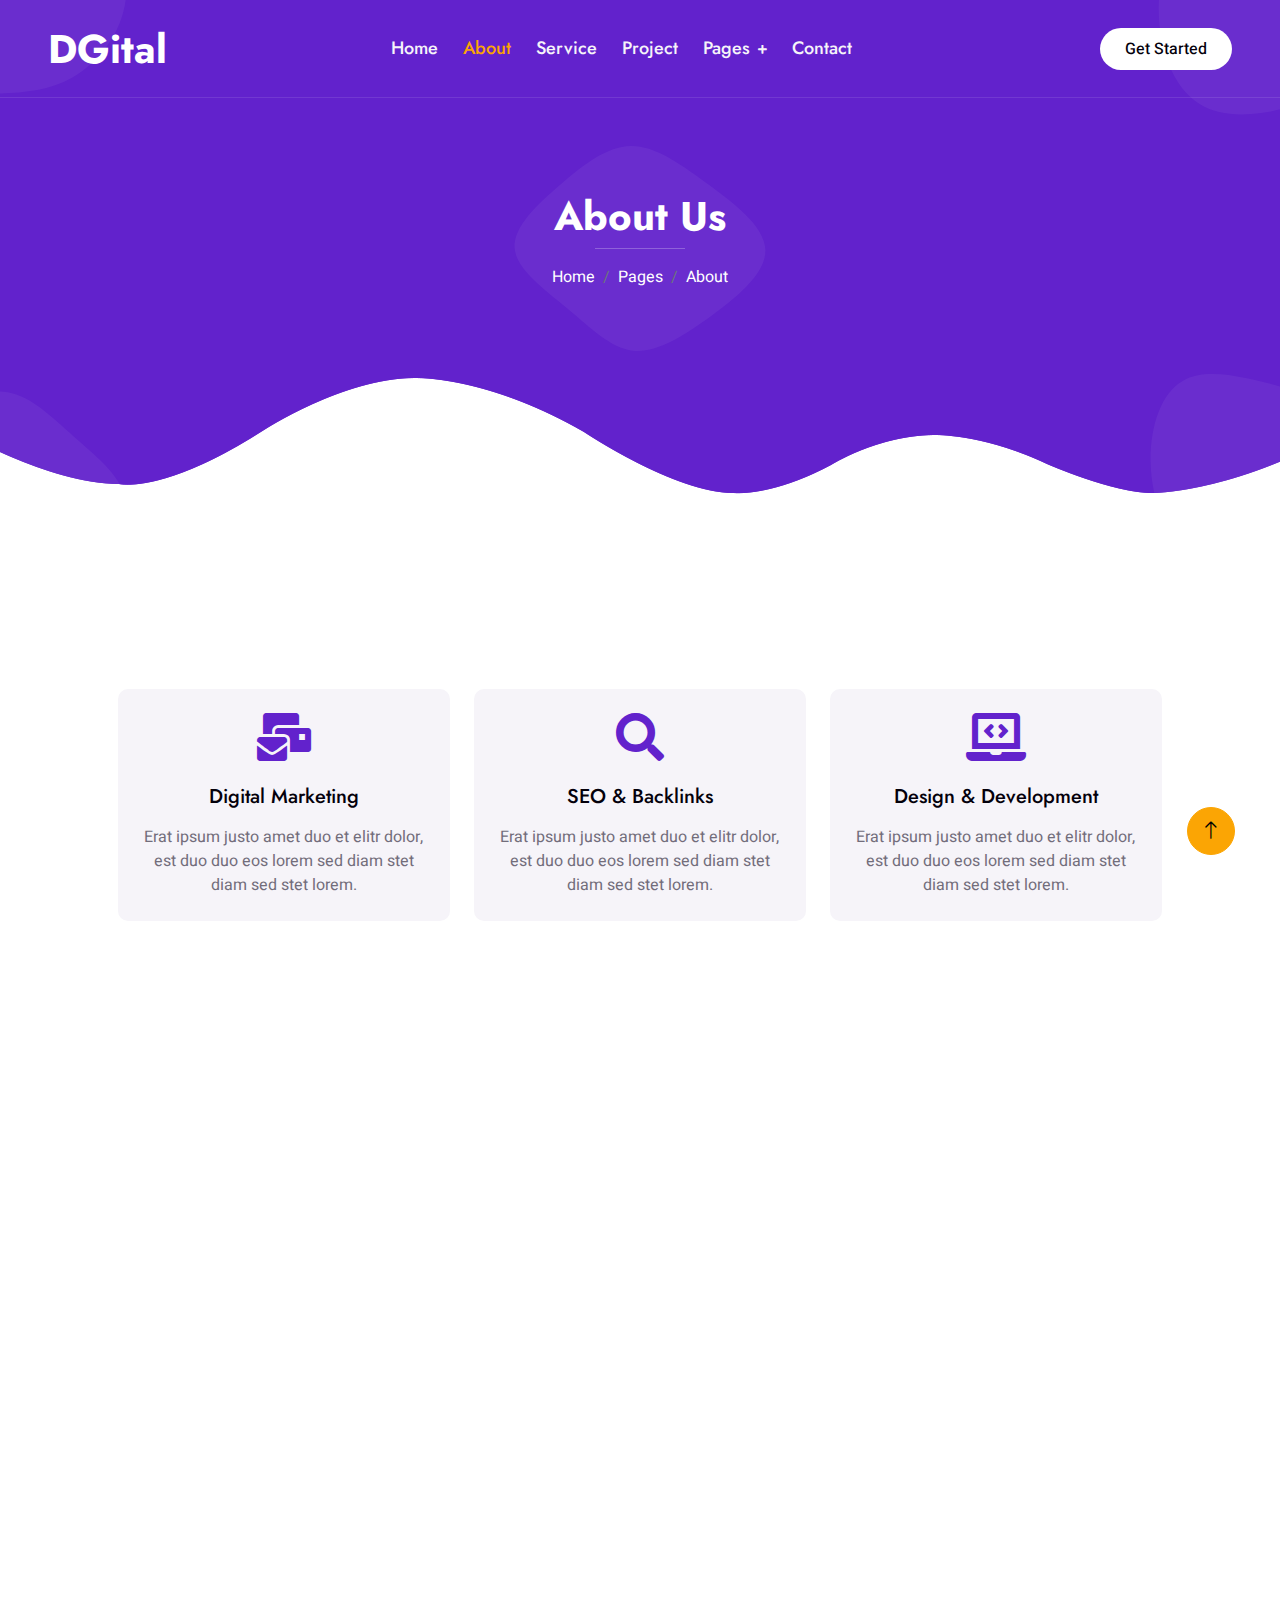
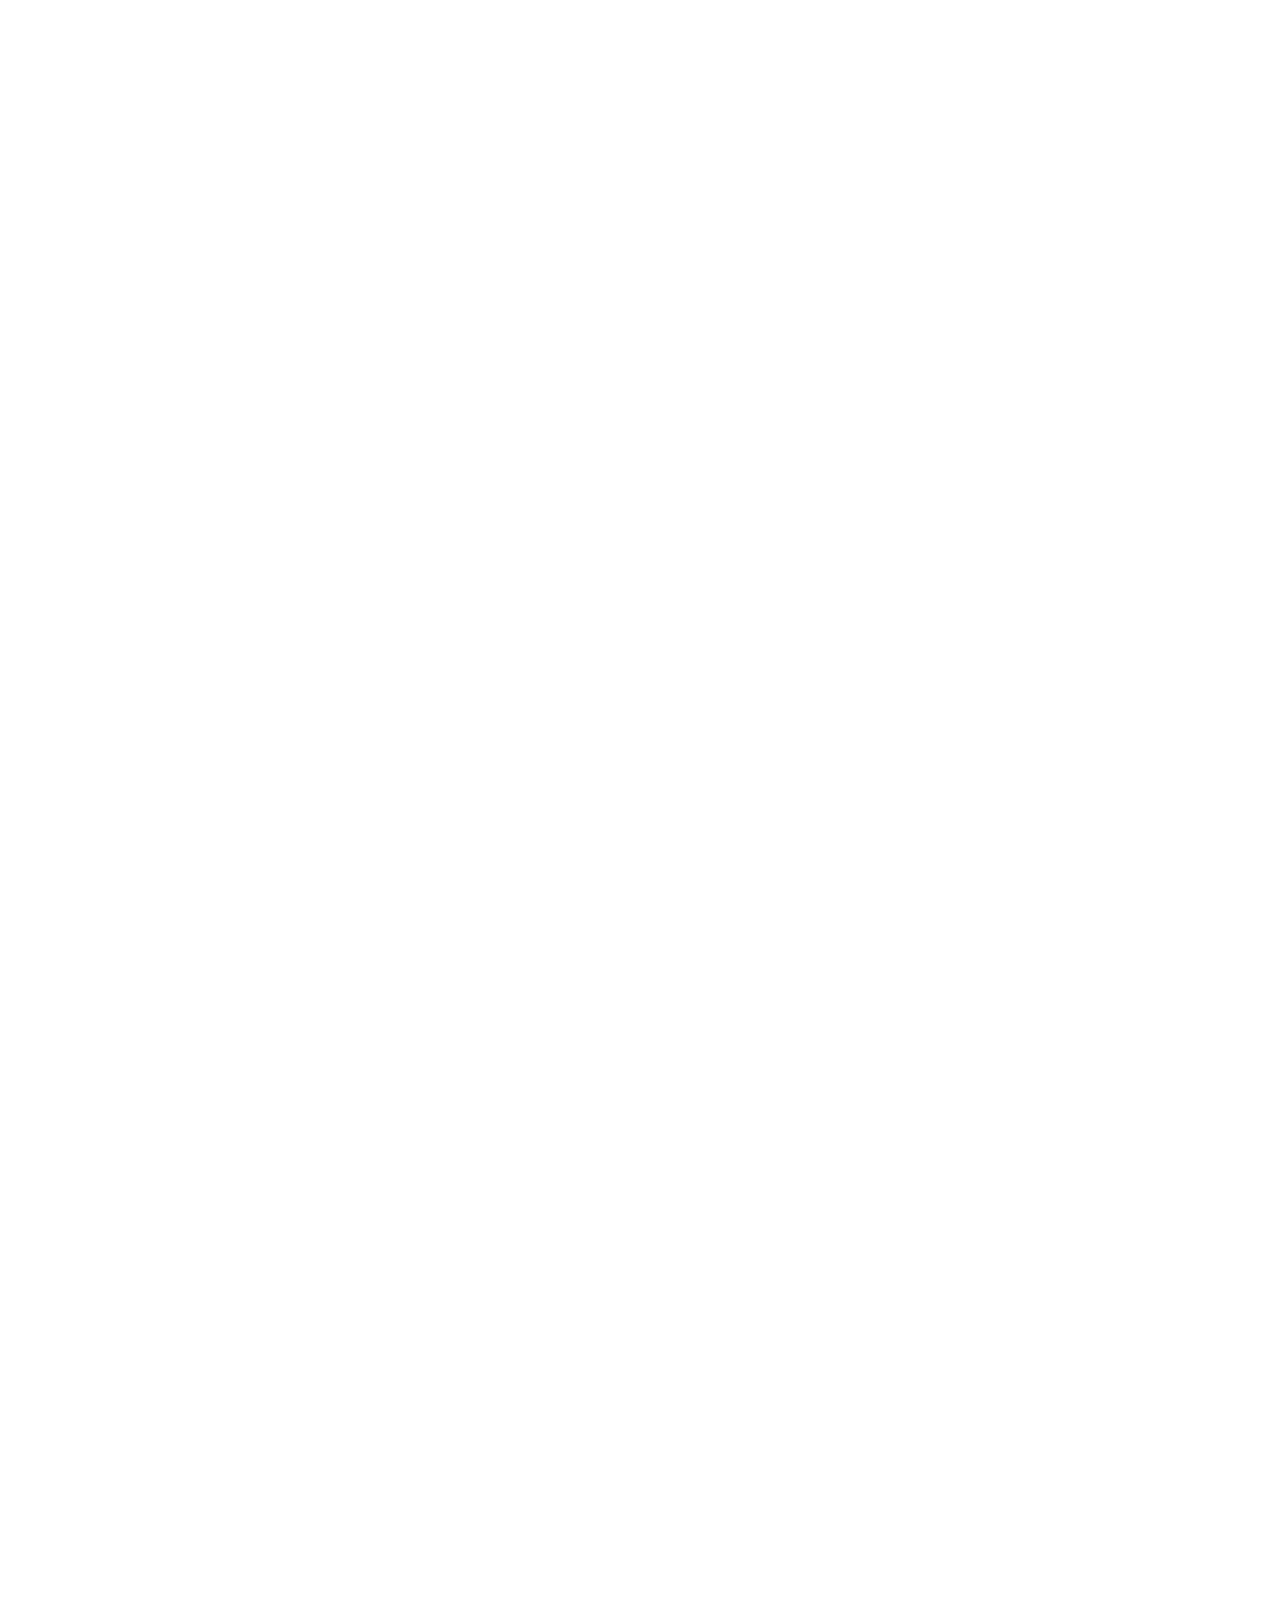
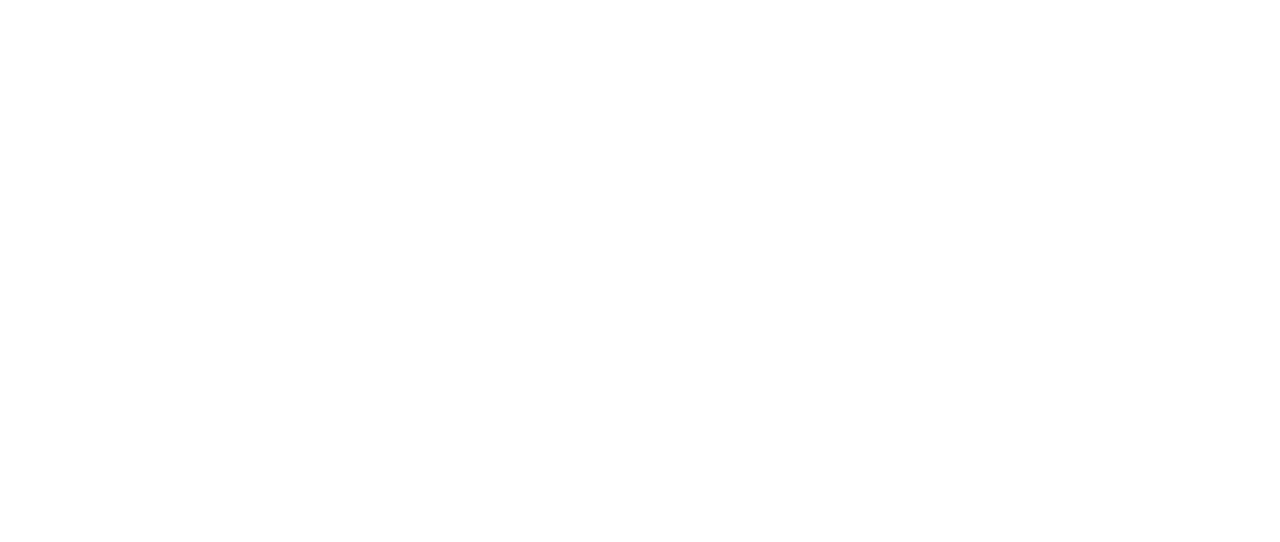
==== about.html @ a2b87ebb "first commit" ====
<!DOCTYPE html>
<html lang="en">

<head>
    <meta charset="utf-8">
    <title>DGital - Digital Agency HTML Template</title>
    <meta content="width=device-width, initial-scale=1.0" name="viewport">
    <meta content="" name="keywords">
    <meta content="" name="description">

    <!-- Favicon -->
    <link href="img/favicon.ico" rel="icon">

    <!-- Google Web Fonts -->
    <link rel="preconnect" href="https://fonts.googleapis.com">
    <link rel="preconnect" href="https://fonts.gstatic.com" crossorigin>
    <link href="https://fonts.googleapis.com/css2?family=Heebo:wght@400;500&family=Jost:wght@500;600;700&display=swap" rel="stylesheet"> 

    <!-- Icon Font Stylesheet -->
    <link href="https://cdnjs.cloudflare.com/ajax/libs/font-awesome/5.10.0/css/all.min.css" rel="stylesheet">
    <link href="https://cdn.jsdelivr.net/npm/bootstrap-icons@1.4.1/font/bootstrap-icons.css" rel="stylesheet">

    <!-- Libraries Stylesheet -->
    <link href="lib/animate/animate.min.css" rel="stylesheet">
    <link href="lib/owlcarousel/assets/owl.carousel.min.css" rel="stylesheet">
    <link href="lib/lightbox/css/lightbox.min.css" rel="stylesheet">

    <!-- Customized Bootstrap Stylesheet -->
    <link href="css/bootstrap.min.css" rel="stylesheet">

    <!-- Template Stylesheet -->
    <link href="css/style.css" rel="stylesheet">
</head>

<body>
    <div class="container-xxl bg-white p-0">
        <!-- Spinner Start -->
        <div id="spinner" class="show bg-white position-fixed translate-middle w-100 vh-100 top-50 start-50 d-flex align-items-center justify-content-center">
            <div class="spinner-grow text-primary" style="width: 3rem; height: 3rem;" role="status">
                <span class="sr-only">Loading...</span>
            </div>
        </div>
        <!-- Spinner End -->


        <!-- Navbar & Hero Start -->
        <div class="container-xxl position-relative p-0">
            <nav class="navbar navbar-expand-lg navbar-light px-4 px-lg-5 py-3 py-lg-0">
                <a href="" class="navbar-brand p-0">
                    <h1 class="m-0">DGital</h1>
                    <!-- <img src="img/logo.png" alt="Logo"> -->
                </a>
                <button class="navbar-toggler" type="button" data-bs-toggle="collapse" data-bs-target="#navbarCollapse">
                    <span class="fa fa-bars"></span>
                </button>
                <div class="collapse navbar-collapse" id="navbarCollapse">
                    <div class="navbar-nav mx-auto py-0">
                        <a href="index.html" class="nav-item nav-link">Home</a>
                        <a href="about.html" class="nav-item nav-link active">About</a>
                        <a href="service.html" class="nav-item nav-link">Service</a>
                        <a href="project.html" class="nav-item nav-link">Project</a>
                        <div class="nav-item dropdown">
                            <a href="#" class="nav-link dropdown-toggle" data-bs-toggle="dropdown">Pages</a>
                            <div class="dropdown-menu m-0">
                                <a href="team.html" class="dropdown-item">Our Team</a>
                                <a href="testimonial.html" class="dropdown-item">Testimonial</a>
                                <a href="404.html" class="dropdown-item">404 Page</a>
                            </div>
                        </div>
                        <a href="contact.html" class="nav-item nav-link">Contact</a>
                    </div>
                    <a href="" class="btn rounded-pill py-2 px-4 ms-3 d-none d-lg-block">Get Started</a>
                </div>
            </nav>

            <div class="container-xxl py-5 bg-primary hero-header">
                <div class="container my-5 py-5 px-lg-5">
                    <div class="row g-5 py-5">
                        <div class="col-12 text-center">
                            <h1 class="text-white animated slideInDown">About Us</h1>
                            <hr class="bg-white mx-auto mt-0" style="width: 90px;">
                            <nav aria-label="breadcrumb">
                                <ol class="breadcrumb justify-content-center">
                                    <li class="breadcrumb-item"><a class="text-white" href="#">Home</a></li>
                                    <li class="breadcrumb-item"><a class="text-white" href="#">Pages</a></li>
                                    <li class="breadcrumb-item text-white active" aria-current="page">About</li>
                                </ol>
                            </nav>
                        </div>
                    </div>
                </div>
            </div>
        </div>
        <!-- Navbar & Hero End -->


        <!-- Feature Start -->
        <div class="container-xxl py-5">
            <div class="container py-5 px-lg-5">
                <div class="row g-4">
                    <div class="col-lg-4 wow fadeInUp" data-wow-delay="0.1s">
                        <div class="feature-item bg-light rounded text-center p-4">
                            <i class="fa fa-3x fa-mail-bulk text-primary mb-4"></i>
                            <h5 class="mb-3">Digital Marketing</h5>
                            <p class="m-0">Erat ipsum justo amet duo et elitr dolor, est duo duo eos lorem sed diam stet diam sed stet lorem.</p>
                        </div>
                    </div>
                    <div class="col-lg-4 wow fadeInUp" data-wow-delay="0.3s">
                        <div class="feature-item bg-light rounded text-center p-4">
                            <i class="fa fa-3x fa-search text-primary mb-4"></i>
                            <h5 class="mb-3">SEO & Backlinks</h5>
                            <p class="m-0">Erat ipsum justo amet duo et elitr dolor, est duo duo eos lorem sed diam stet diam sed stet lorem.</p>
                        </div>
                    </div>
                    <div class="col-lg-4 wow fadeInUp" data-wow-delay="0.5s">
                        <div class="feature-item bg-light rounded text-center p-4">
                            <i class="fa fa-3x fa-laptop-code text-primary mb-4"></i>
                            <h5 class="mb-3">Design & Development</h5>
                            <p class="m-0">Erat ipsum justo amet duo et elitr dolor, est duo duo eos lorem sed diam stet diam sed stet lorem.</p>
                        </div>
                    </div>
                </div>
            </div>
        </div>
        <!-- Feature End -->


        <!-- About Start -->
        <div class="container-xxl py-5">
            <div class="container py-5 px-lg-5">
                <div class="row g-5 align-items-center">
                    <div class="col-lg-6 wow fadeInUp" data-wow-delay="0.1s">
                        <p class="section-title text-secondary">About Us<span></span></p>
                        <h1 class="mb-5">#1 Digital solution with 10 years of experience</h1>
                        <p class="mb-4">Diam dolor diam ipsum et tempor sit. Aliqu diam amet diam et eos labore. Clita erat ipsum et lorem et sit, sed stet no labore lorem sit clita duo justo eirmod magna dolore erat amet</p>
                        <div class="skill mb-4">
                            <div class="d-flex justify-content-between">
                                <p class="mb-2">Digital Marketing</p>
                                <p class="mb-2">85%</p>
                            </div>
                            <div class="progress">
                                <div class="progress-bar bg-primary" role="progressbar" aria-valuenow="85" aria-valuemin="0" aria-valuemax="100"></div>
                            </div>
                        </div>
                        <div class="skill mb-4">
                            <div class="d-flex justify-content-between">
                                <p class="mb-2">SEO & Backlinks</p>
                                <p class="mb-2">90%</p>
                            </div>
                            <div class="progress">
                                <div class="progress-bar bg-secondary" role="progressbar" aria-valuenow="90" aria-valuemin="0" aria-valuemax="100"></div>
                            </div>
                        </div>
                        <div class="skill mb-4">
                            <div class="d-flex justify-content-between">
                                <p class="mb-2">Design & Development</p>
                                <p class="mb-2">95%</p>
                            </div>
                            <div class="progress">
                                <div class="progress-bar bg-dark" role="progressbar" aria-valuenow="95" aria-valuemin="0" aria-valuemax="100"></div>
                            </div>
                        </div>
                        <a href="" class="btn btn-primary py-sm-3 px-sm-5 rounded-pill mt-3">Read More</a>
                    </div>
                    <div class="col-lg-6">
                        <img class="img-fluid wow zoomIn" data-wow-delay="0.5s" src="img/about.png">
                    </div>
                </div>
            </div>
        </div>
        <!-- About End -->


        <!-- Facts Start -->
        <div class="container-xxl bg-primary fact py-5 wow fadeInUp" data-wow-delay="0.1s">
            <div class="container py-5 px-lg-5">
                <div class="row g-4">
                    <div class="col-md-6 col-lg-3 text-center wow fadeIn" data-wow-delay="0.1s">
                        <i class="fa fa-certificate fa-3x text-secondary mb-3"></i>
                        <h1 class="text-white mb-2" data-toggle="counter-up">1234</h1>
                        <p class="text-white mb-0">Years Experience</p>
                    </div>
                    <div class="col-md-6 col-lg-3 text-center wow fadeIn" data-wow-delay="0.3s">
                        <i class="fa fa-users-cog fa-3x text-secondary mb-3"></i>
                        <h1 class="text-white mb-2" data-toggle="counter-up">1234</h1>
                        <p class="text-white mb-0">Team Members</p>
                    </div>
                    <div class="col-md-6 col-lg-3 text-center wow fadeIn" data-wow-delay="0.5s">
                        <i class="fa fa-users fa-3x text-secondary mb-3"></i>
                        <h1 class="text-white mb-2" data-toggle="counter-up">1234</h1>
                        <p class="text-white mb-0">Satisfied Clients</p>
                    </div>
                    <div class="col-md-6 col-lg-3 text-center wow fadeIn" data-wow-delay="0.7s">
                        <i class="fa fa-check fa-3x text-secondary mb-3"></i>
                        <h1 class="text-white mb-2" data-toggle="counter-up">1234</h1>
                        <p class="text-white mb-0">Compleate Projects</p>
                    </div>
                </div>
            </div>
        </div>
        <!-- Facts End -->
        

        <!-- Team Start -->
        <div class="container-xxl py-5">
            <div class="container py-5 px-lg-5">
                <div class="wow fadeInUp" data-wow-delay="0.1s">
                    <p class="section-title text-secondary justify-content-center"><span></span>Our Team<span></span></p>
                    <h1 class="text-center mb-5">Our Team Members</h1>
                </div>
                <div class="row g-4">
                    <div class="col-lg-4 col-md-6 wow fadeInUp" data-wow-delay="0.1s">
                        <div class="team-item bg-light rounded">
                            <div class="text-center border-bottom p-4">
                                <img class="img-fluid rounded-circle mb-4" src="img/team-1.jpg" alt="">
                                <h5>John Doe</h5>
                                <span>CEO & Founder</span>
                            </div>
                            <div class="d-flex justify-content-center p-4">
                                <a class="btn btn-square mx-1" href=""><i class="fab fa-facebook-f"></i></a>
                                <a class="btn btn-square mx-1" href=""><i class="fab fa-twitter"></i></a>
                                <a class="btn btn-square mx-1" href=""><i class="fab fa-instagram"></i></a>
                                <a class="btn btn-square mx-1" href=""><i class="fab fa-linkedin-in"></i></a>
                            </div>
                        </div>
                    </div>
                    <div class="col-lg-4 col-md-6 wow fadeInUp" data-wow-delay="0.3s">
                        <div class="team-item bg-light rounded">
                            <div class="text-center border-bottom p-4">
                                <img class="img-fluid rounded-circle mb-4" src="img/team-2.jpg" alt="">
                                <h5>Jessica Brown</h5>
                                <span>Web Designer</span>
                            </div>
                            <div class="d-flex justify-content-center p-4">
                                <a class="btn btn-square mx-1" href=""><i class="fab fa-facebook-f"></i></a>
                                <a class="btn btn-square mx-1" href=""><i class="fab fa-twitter"></i></a>
                                <a class="btn btn-square mx-1" href=""><i class="fab fa-instagram"></i></a>
                                <a class="btn btn-square mx-1" href=""><i class="fab fa-linkedin-in"></i></a>
                            </div>
                        </div>
                    </div>
                    <div class="col-lg-4 col-md-6 wow fadeInUp" data-wow-delay="0.5s">
                        <div class="team-item bg-light rounded">
                            <div class="text-center border-bottom p-4">
                                <img class="img-fluid rounded-circle mb-4" src="img/team-3.jpg" alt="">
                                <h5>Tony Johnson</h5>
                                <span>SEO Expert</span>
                            </div>
                            <div class="d-flex justify-content-center p-4">
                                <a class="btn btn-square mx-1" href=""><i class="fab fa-facebook-f"></i></a>
                                <a class="btn btn-square mx-1" href=""><i class="fab fa-twitter"></i></a>
                                <a class="btn btn-square mx-1" href=""><i class="fab fa-instagram"></i></a>
                                <a class="btn btn-square mx-1" href=""><i class="fab fa-linkedin-in"></i></a>
                            </div>
                        </div>
                    </div>
                </div>
            </div>
        </div>
        <!-- Team End -->
        

        <!-- Footer Start -->
        <div class="container-fluid bg-primary text-light footer wow fadeIn" data-wow-delay="0.1s">
            <div class="container py-5 px-lg-5">
                <div class="row g-5">
                    <div class="col-md-6 col-lg-3">
                        <p class="section-title text-white h5 mb-4">Address<span></span></p>
                        <p><i class="fa fa-map-marker-alt me-3"></i>123 Street, New York, USA</p>
                        <p><i class="fa fa-phone-alt me-3"></i>+012 345 67890</p>
                        <p><i class="fa fa-envelope me-3"></i>info@example.com</p>
                        <div class="d-flex pt-2">
                            <a class="btn btn-outline-light btn-social" href=""><i class="fab fa-twitter"></i></a>
                            <a class="btn btn-outline-light btn-social" href=""><i class="fab fa-facebook-f"></i></a>
                            <a class="btn btn-outline-light btn-social" href=""><i class="fab fa-instagram"></i></a>
                            <a class="btn btn-outline-light btn-social" href=""><i class="fab fa-linkedin-in"></i></a>
                        </div>
                    </div>
                    <div class="col-md-6 col-lg-3">
                        <p class="section-title text-white h5 mb-4">Quick Link<span></span></p>
                        <a class="btn btn-link" href="">About Us</a>
                        <a class="btn btn-link" href="">Contact Us</a>
                        <a class="btn btn-link" href="">Privacy Policy</a>
                        <a class="btn btn-link" href="">Terms & Condition</a>
                        <a class="btn btn-link" href="">Career</a>
                    </div>
                    <div class="col-md-6 col-lg-3">
                        <p class="section-title text-white h5 mb-4">Gallery<span></span></p>
                        <div class="row g-2">
                            <div class="col-4">
                                <img class="img-fluid" src="img/portfolio-1.jpg" alt="Image">
                            </div>
                            <div class="col-4">
                                <img class="img-fluid" src="img/portfolio-2.jpg" alt="Image">
                            </div>
                            <div class="col-4">
                                <img class="img-fluid" src="img/portfolio-3.jpg" alt="Image">
                            </div>
                            <div class="col-4">
                                <img class="img-fluid" src="img/portfolio-4.jpg" alt="Image">
                            </div>
                            <div class="col-4">
                                <img class="img-fluid" src="img/portfolio-5.jpg" alt="Image">
                            </div>
                            <div class="col-4">
                                <img class="img-fluid" src="img/portfolio-6.jpg" alt="Image">
                            </div>
                        </div>
                    </div>
                    <div class="col-md-6 col-lg-3">
                        <p class="section-title text-white h5 mb-4">Newsletter<span></span></p>
                        <p>Lorem ipsum dolor sit amet elit. Phasellus nec pretium mi. Curabitur facilisis ornare velit non vulpu</p>
                        <div class="position-relative w-100 mt-3">
                            <input class="form-control border-0 rounded-pill w-100 ps-4 pe-5" type="text" placeholder="Your Email" style="height: 48px;">
                            <button type="button" class="btn shadow-none position-absolute top-0 end-0 mt-1 me-2"><i class="fa fa-paper-plane text-primary fs-4"></i></button>
                        </div>
                    </div>
                </div>
            </div>
            <div class="container px-lg-5">
                <div class="copyright">
                    <div class="row">
                        <div class="col-md-6 text-center text-md-start mb-3 mb-md-0">
                            &copy; <a class="border-bottom" href="#">Your Site Name</a>, All Right Reserved. 
							
							<!--/*** This template is free as long as you keep the footer author’s credit link/attribution link/backlink. If you'd like to use the template without the footer author’s credit link/attribution link/backlink, you can purchase the Credit Removal License from "https://htmlcodex.com/credit-removal". Thank you for your support. ***/-->
							Designed By <a class="border-bottom" href="https://htmlcodex.com">HTML Codex</a>
                        </div>
                        <div class="col-md-6 text-center text-md-end">
                            <div class="footer-menu">
                                <a href="">Home</a>
                                <a href="">Cookies</a>
                                <a href="">Help</a>
                                <a href="">FQAs</a>
                            </div>
                        </div>
                    </div>
                </div>
            </div>
        </div>
        <!-- Footer End -->


        <!-- Back to Top -->
        <a href="#" class="btn btn-lg btn-secondary btn-lg-square back-to-top"><i class="bi bi-arrow-up"></i></a>
    </div>

    <!-- JavaScript Libraries -->
    <script src="https://code.jquery.com/jquery-3.4.1.min.js"></script>
    <script src="https://cdn.jsdelivr.net/npm/bootstrap@5.0.0/dist/js/bootstrap.bundle.min.js"></script>
    <script src="lib/wow/wow.min.js"></script>
    <script src="lib/easing/easing.min.js"></script>
    <script src="lib/waypoints/waypoints.min.js"></script>
    <script src="lib/counterup/counterup.min.js"></script>
    <script src="lib/owlcarousel/owl.carousel.min.js"></script>
    <script src="lib/isotope/isotope.pkgd.min.js"></script>
    <script src="lib/lightbox/js/lightbox.min.js"></script>

    <!-- Template Javascript -->
    <script src="js/main.js"></script>
</body>

</html>
---- css/style.css ----
/********** Template CSS **********/
:root {
    --primary: #6222CC;
    --secondary: #FBA504;
    --light: #F6F4F9;
    --dark: #04000B;
}


/*** Spinner ***/
#spinner {
    opacity: 0;
    visibility: hidden;
    transition: opacity .5s ease-out, visibility 0s linear .5s;
    z-index: 99999;
}

#spinner.show {
    transition: opacity .5s ease-out, visibility 0s linear 0s;
    visibility: visible;
    opacity: 1;
}

.back-to-top {
    position: fixed;
    display: none;
    right: 45px;
    bottom: 45px;
    z-index: 99;
}


/*** Heading ***/
h1,
h2,
.fw-bold {
    font-weight: 700 !important;
}

h3,
h4,
.fw-semi-bold {
    font-weight: 600 !important;
}

h5,
h6,
.fw-medium {
    font-weight: 500 !important;
}


/*** Button ***/
.btn {
    font-weight: 500;
    transition: .5s;
}

.btn:hover {
    box-shadow: 0 0 10px rgba(0, 0, 0, .5);
}

.btn-square {
    width: 38px;
    height: 38px;
}

.btn-sm-square {
    width: 32px;
    height: 32px;
}

.btn-lg-square {
    width: 48px;
    height: 48px;
}

.btn-square,
.btn-sm-square,
.btn-lg-square {
    padding: 0;
    display: flex;
    align-items: center;
    justify-content: center;
    font-weight: normal;
    border-radius: 50px;
}


/*** Navbar ***/
.navbar .dropdown-toggle::after {
    border: none;
    content: "\f067";
    font-family: "Font Awesome 5 Free";
    font-size: 10px;
    font-weight: bold;
    vertical-align: middle;
    margin-left: 8px;
}

.navbar-light .navbar-nav .nav-link {
    position: relative;
    margin-right: 25px;
    padding: 35px 0;
    font-family: 'Jost', sans-serif;
    font-size: 18px;
    font-weight: 500;
    color: var(--light) !important;
    outline: none;
    transition: .5s;
}

.sticky-top.navbar-light .navbar-nav .nav-link {
    padding: 20px 0;
    color: var(--dark) !important;
}

.navbar-light .navbar-nav .nav-link:hover,
.navbar-light .navbar-nav .nav-link.active {
    color: var(--secondary) !important;
}

.navbar-light .navbar-brand h1 {
    color: #FFFFFF;
}

.navbar-light .navbar-brand img {
    max-height: 60px;
    transition: .5s;
}

.sticky-top.navbar-light .navbar-brand img {
    max-height: 45px;
}

@media (max-width: 991.98px) {
    .sticky-top.navbar-light {
        position: relative;
        background: #FFFFFF;
    }

    .navbar-light .navbar-collapse {
        margin-top: 15px;
        border-top: 1px solid #DDDDDD;
    }

    .navbar-light .navbar-nav .nav-link,
    .sticky-top.navbar-light .navbar-nav .nav-link {
        padding: 10px 0;
        margin-left: 0;
        color: var(--dark) !important;
    }

    .navbar-light .navbar-brand h1 {
        color: var(--primary);
    }

    .navbar-light .navbar-brand img {
        max-height: 45px;
    }
}

@media (min-width: 992px) {
    .navbar-light {
        position: absolute;
        width: 100%;
        top: 0;
        left: 0;
        border-bottom: 1px solid rgba(256, 256, 256, .1);
        z-index: 999;
    }
    
    .sticky-top.navbar-light {
        position: fixed;
        background: #FFFFFF;
    }

    .sticky-top.navbar-light .navbar-brand h1 {
        color: var(--primary);
    }

    .navbar-light .navbar-nav .nav-item .dropdown-menu {
        display: block;
        border: none;
        margin-top: 0;
        top: 150%;
        opacity: 0;
        visibility: hidden;
        transition: .5s;
    }

    .navbar-light .navbar-nav .nav-item:hover .dropdown-menu {
        top: 100%;
        visibility: visible;
        transition: .5s;
        opacity: 1;
    }

    .navbar-light .btn {
        color: var(--dark);
        background: #FFFFFF;
    }

    .sticky-top.navbar-light .btn {
        color: var(--dark);
        background: var(--secondary);
    }
}


/*** Hero Header ***/
.hero-header {
    margin-bottom: 6rem;
    padding: 18rem 0;
    background:
        url(../img/blob-top-left.png),
        url(../img/blob-top-right.png),
        url(../img/blob-bottom-left.png),
        url(../img/blob-bottom-right.png),
        url(../img/blob-center.png),
        url(../img/bg-bottom.png);
    background-position:
        left 0px top 0px,
        right 0px top 0px,
        left 0px bottom 0px,
        right 0px bottom 0px,
        center center,
        center bottom;
    background-repeat: no-repeat;
}

@media (max-width: 991.98px) {
    .hero-header {
        padding: 6rem 0 9rem 0;
    }
}


/*** Section Title ***/
.section-title {
    position: relative;
    display: flex;
    align-items: center;
    font-weight: 500;
    text-transform: uppercase;
}

.section-title span:first-child,
.section-title span:last-child {
    position: relative;
    display: inline-block;
    margin-right: 30px;
    width: 30px;
    height: 2px;
}

.section-title span:last-child {
    margin-right: 0;
    margin-left: 30px;
}

.section-title span:first-child::after,
.section-title span:last-child::after {
    position: absolute;
    content: "";
    width: 15px;
    height: 2px;
    top: 0;
    right: -20px;
}

.section-title span:last-child::after {
    right: auto;
    left: -20px;
}

.section-title.text-primary span:first-child,
.section-title.text-primary span:last-child,
.section-title.text-primary span:first-child::after,
.section-title.text-primary span:last-child::after {
    background: var(--primary);
}

.section-title.text-secondary span:first-child,
.section-title.text-secondary span:last-child,
.section-title.text-secondary span:first-child::after,
.section-title.text-secondary span:last-child::after {
    background: var(--secondary);
}

.section-title.text-white span:first-child,
.section-title.text-white span:last-child,
.section-title.text-white span:first-child::after,
.section-title.text-white span:last-child::after {
    background: #FFFFFF;
}


/*** Feature ***/
.feature-item {
    transition: .5s;
}

.feature-item:hover {
    margin-top: -15px;
}


/*** About ***/
.progress {
    height: 5px;
}

.progress .progress-bar {
    width: 0px;
    transition: 3s;
}


/*** Fact ***/
.fact {
    margin: 6rem 0;
    background:
        url(../img/blob-top-left.png),
        url(../img/blob-top-right.png),
        url(../img/blob-bottom-left.png),
        url(../img/blob-bottom-right.png),
        url(../img/blob-center.png);
    background-position:
        left 0px top 0px,
        right 0px top 0px,
        left 0px bottom 0px,
        right 0px bottom 0px,
        center center;
    background-repeat: no-repeat;
}


/*** Service ***/
.service-item {
    position: relative;
    padding: 45px 30px;
    background: var(--light);
    overflow: hidden;
    transition: .5s;
}

.service-item:hover {
    margin-top: -15px;
    padding-bottom: 60px;
    background: var(--primary);
}

.service-item .service-icon {
    margin: 0 auto 20px auto;
    width: 100px;
    height: 100px;
    display: flex;
    align-items: center;
    justify-content: center;
    color: var(--light);
    background: url(../img/blob-primary.png) center center no-repeat;
    background-size: contain;
    transition: .5s;
}

.service-item:hover .service-icon {
    color: var(--dark);
    background: url(../img/blob-secondary.png) center center no-repeat;
    background-size: contain;
}

.service-item h5,
.service-item p {
    transition: .5s;
}

.service-item:hover h5,
.service-item:hover p {
    color: #FFFFFF;
}

.service-item a.btn {
    position: absolute;
    bottom: -40px;
    left: 50%;
    transform: translateX(-50%);
    color: var(--primary);
    background: #FFFFFF;
    border-radius: 40px 40px 0 0;
    transition: .5s;
    z-index: 1;
}

.service-item a.btn:hover {
    color: var(--dark);
    background: var(--secondary);
}

.service-item:hover a.btn {
    bottom: 0;
}


/*** Project Portfolio ***/
#portfolio-flters li {
    display: inline-block;
    font-weight: 500;
    color: var(--dark);
    cursor: pointer;
    transition: .5s;
    border-bottom: 2px solid transparent;
}

#portfolio-flters li:hover,
#portfolio-flters li.active {
    color: var(--primary);
    border-color: var(--primary);
}

.portfolio-item img {
    transition: .5s;
}

.portfolio-item:hover img {
    transform: scale(1.1);
}

.portfolio-item .portfolio-overlay {
    position: absolute;
    display: flex;
    align-items: center;
    justify-content: center;
    width: 100%;
    height: 100%;
    top: 0;
    left: 0;
    background: rgba(98, 34, 204, .9);
    transition: .5s;
    opacity: 0;
}

.portfolio-item:hover .portfolio-overlay {
    opacity: 1;
}


/*** Newsletter ***/
.newsletter {
    margin: 6rem 0;
    background:
        url(../img/blob-top-left.png),
        url(../img/blob-top-right.png),
        url(../img/blob-bottom-left.png),
        url(../img/blob-bottom-right.png),
        url(../img/blob-center.png);
    background-position:
        left 0px top 0px,
        right 0px top 0px,
        left 0px bottom 0px,
        right 0px bottom 0px,
        center center;
    background-repeat: no-repeat;
}


/*** Testimonial ***/
.testimonial-carousel .testimonial-item {
    padding: 0 30px 30px 30px;
}

.testimonial-carousel .owl-nav {
    display: flex;
    justify-content: center;
}

.testimonial-carousel .owl-nav .owl-prev,
.testimonial-carousel .owl-nav .owl-next {
    margin: 0 12px;
    width: 60px;
    height: 60px;
    display: flex;
    align-items: center;
    justify-content: center;
    color: var(--primary);
    background: var(--light);
    border-radius: 60px;
    font-size: 22px;
    transition: .5s;
}

.testimonial-carousel .owl-nav .owl-prev:hover,
.testimonial-carousel .owl-nav .owl-next:hover {
    color: #FFFFFF;
    background: var(--primary);
    box-shadow: 0 0 10px rgba(0, 0, 0, .5);
}


/*** Team ***/
.team-item .btn {
    color: var(--primary);
    background: #FFFFFF;
}

.team-item .btn:hover {
    color: #FFFFFF;
    background: var(--primary);
}


/*** Footer ***/
.footer {
    margin-top: 6rem;
    padding-top: 9rem;
    background:
        url(../img/bg-top.png),
        url(../img/map.png);
    background-position:
        center top,
        center center;
    background-repeat: no-repeat;
}

.footer .btn.btn-social {
    margin-right: 5px;
    width: 40px;
    height: 40px;
    display: flex;
    align-items: center;
    justify-content: center;
    color: var(--light);
    border: 1px solid rgba(256, 256, 256, .1);
    border-radius: 40px;
    transition: .3s;
}

.footer .btn.btn-social:hover {
    color: var(--primary);
}

.footer .btn.btn-link {
    display: block;
    margin-bottom: 10px;
    padding: 0;
    text-align: left;
    color: var(--light);
    font-weight: normal;
    transition: .3s;
}

.footer .btn.btn-link::before {
    position: relative;
    content: "\f105";
    font-family: "Font Awesome 5 Free";
    font-weight: 900;
    margin-right: 10px;
}

.footer .btn.btn-link:hover {
    letter-spacing: 1px;
    box-shadow: none;
    color: var(--secondary);
}

.footer .copyright {
    padding: 25px 0;
    font-size: 14px;
    border-top: 1px solid rgba(256, 256, 256, .1);
}

.footer .copyright a {
    color: var(--light);
}

.footer .footer-menu a {
    margin-right: 15px;
    padding-right: 15px;
    border-right: 1px solid rgba(255, 255, 255, .1);
}

.footer .footer-menu a:last-child {
    margin-right: 0;
    padding-right: 0;
    border-right: none;
}

.footer .copyright a:hover,
.footer .footer-menu a:hover {
    color: var(--secondary);
}
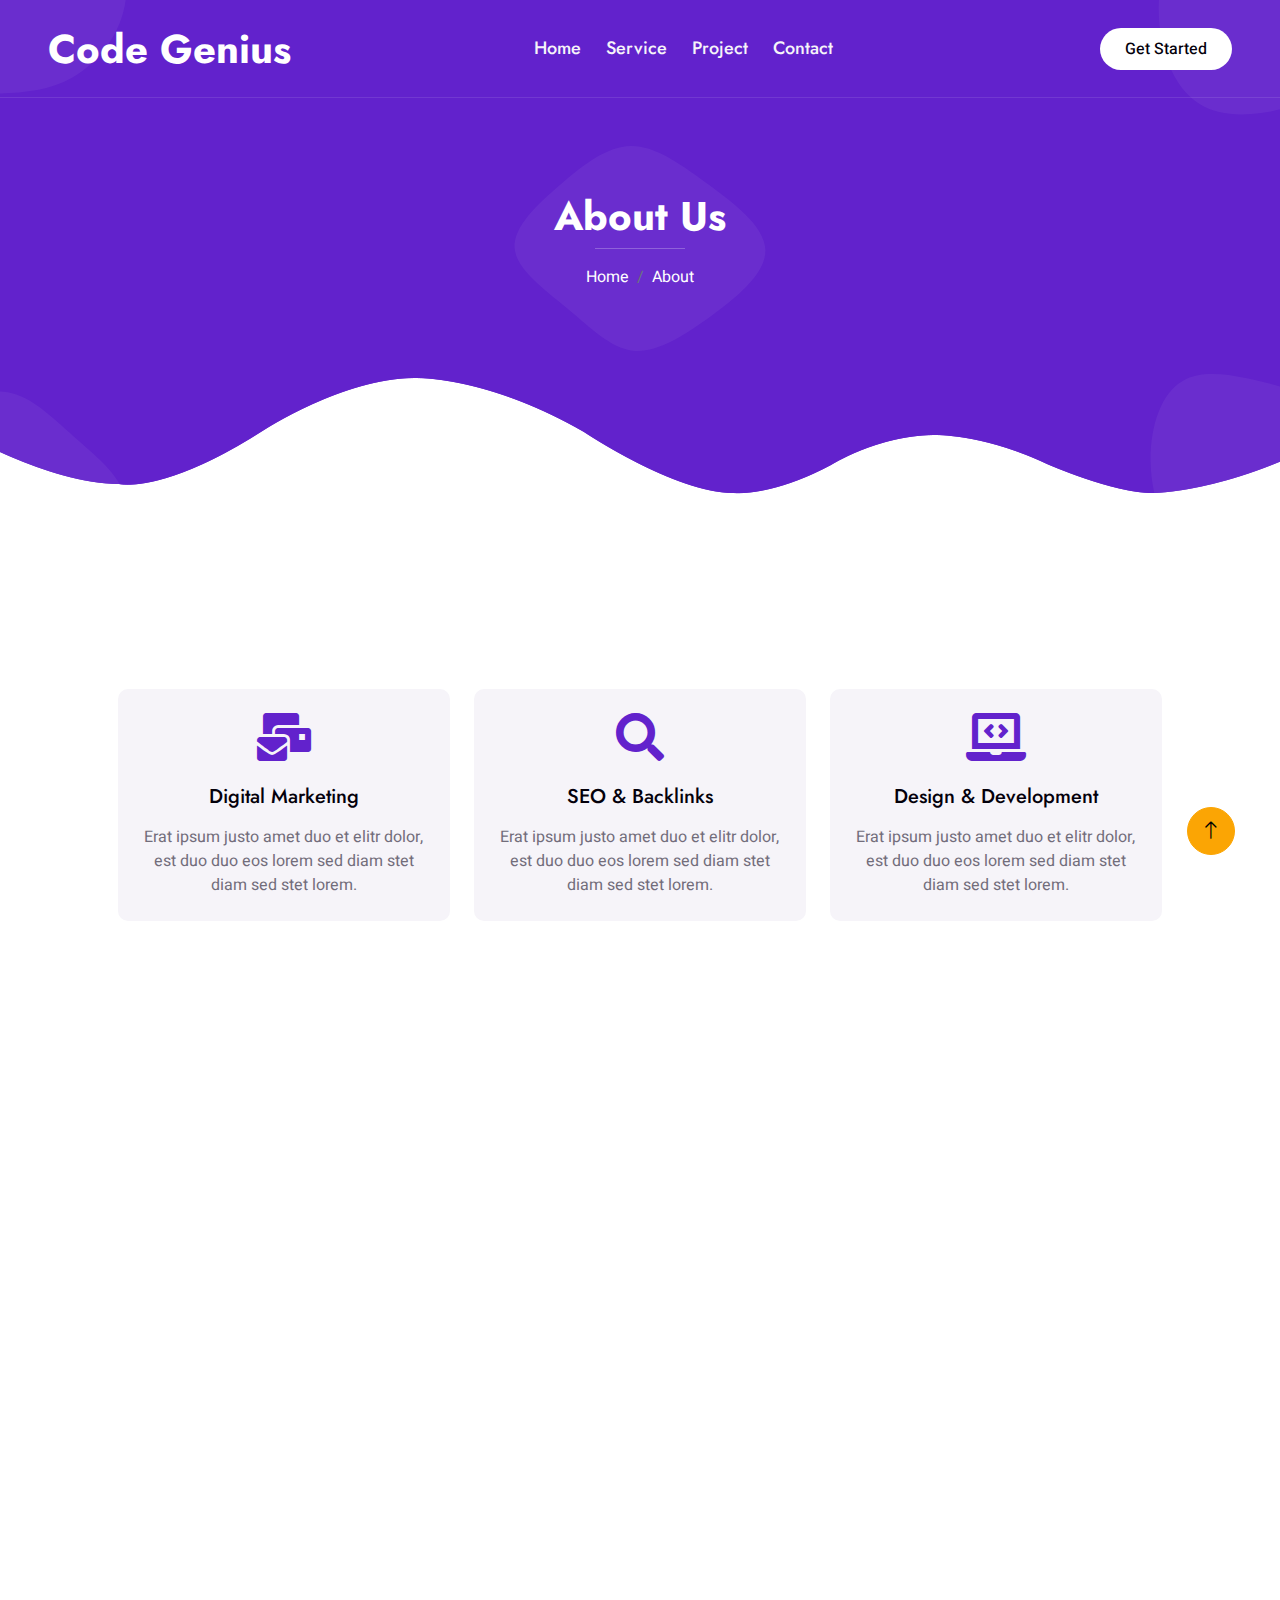
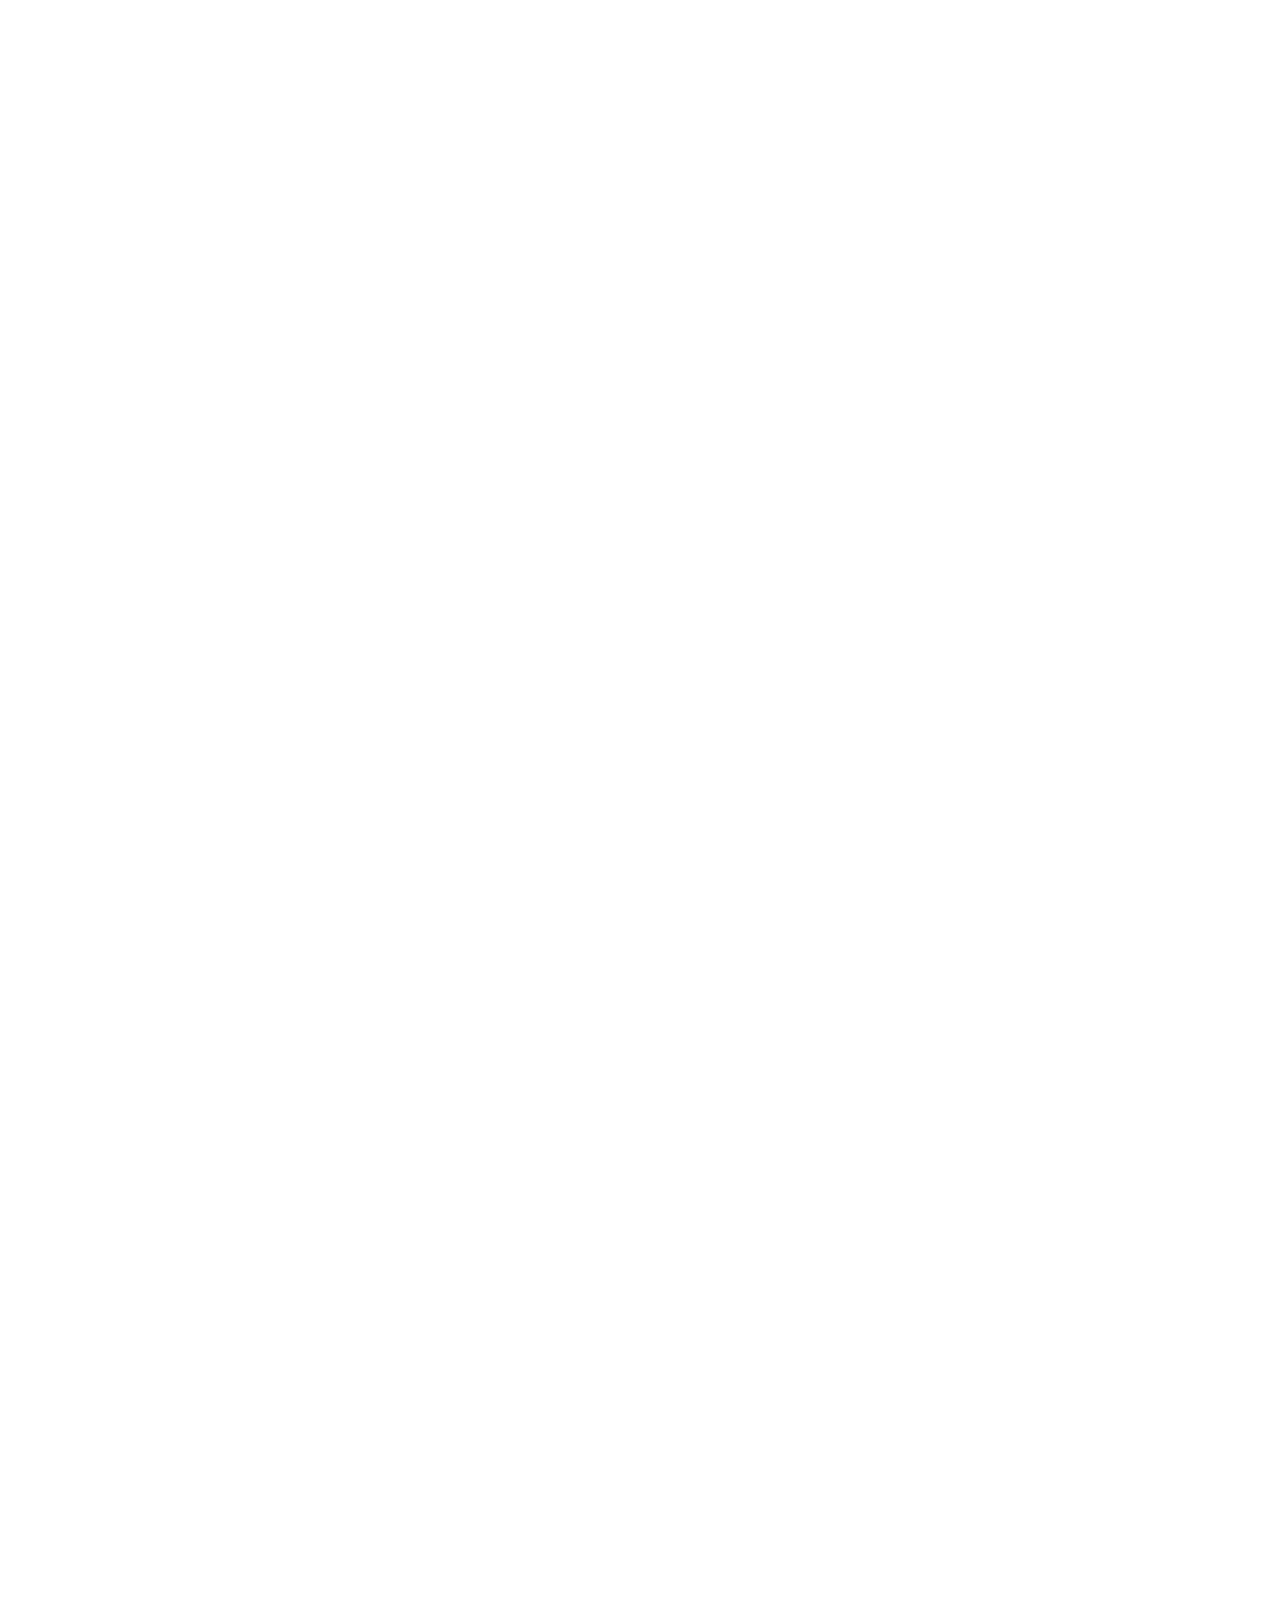
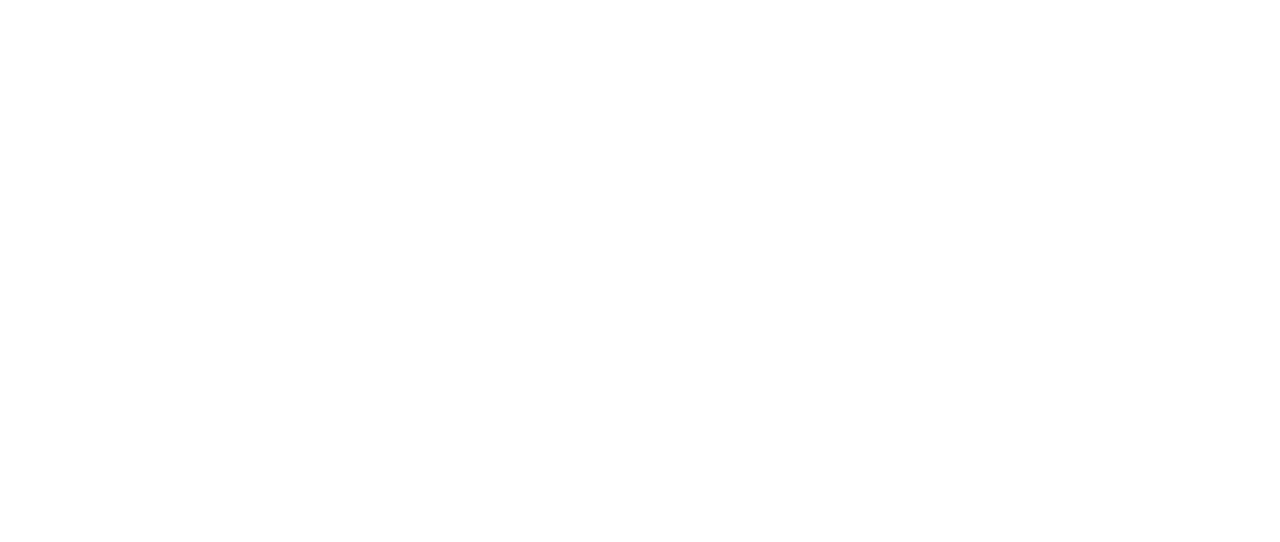
==== commit 0f856d71: "final commit" ====
--- a/about.html
+++ b/about.html
@@ -3,7 +3,7 @@
 
 <head>
     <meta charset="utf-8">
-    <title>DGital - Digital Agency HTML Template</title>
+    <title>Code Genius</title>
     <meta content="width=device-width, initial-scale=1.0" name="viewport">
     <meta content="" name="keywords">
     <meta content="" name="description">
@@ -47,7 +47,7 @@
         <div class="container-xxl position-relative p-0">
             <nav class="navbar navbar-expand-lg navbar-light px-4 px-lg-5 py-3 py-lg-0">
                 <a href="" class="navbar-brand p-0">
-                    <h1 class="m-0">DGital</h1>
+                    <h1 class="m-0">Code Genius</h1>
                     <!-- <img src="img/logo.png" alt="Logo"> -->
                 </a>
                 <button class="navbar-toggler" type="button" data-bs-toggle="collapse" data-bs-target="#navbarCollapse">
@@ -56,20 +56,20 @@
                 <div class="collapse navbar-collapse" id="navbarCollapse">
                     <div class="navbar-nav mx-auto py-0">
                         <a href="index.html" class="nav-item nav-link">Home</a>
-                        <a href="about.html" class="nav-item nav-link active">About</a>
+                        <!-- <a href="about.html" class="nav-item nav-link active">About</a> -->
                         <a href="service.html" class="nav-item nav-link">Service</a>
                         <a href="project.html" class="nav-item nav-link">Project</a>
-                        <div class="nav-item dropdown">
+                        <!-- <div class="nav-item dropdown">
                             <a href="#" class="nav-link dropdown-toggle" data-bs-toggle="dropdown">Pages</a>
                             <div class="dropdown-menu m-0">
                                 <a href="team.html" class="dropdown-item">Our Team</a>
                                 <a href="testimonial.html" class="dropdown-item">Testimonial</a>
                                 <a href="404.html" class="dropdown-item">404 Page</a>
                             </div>
-                        </div>
+                        </div> -->
                         <a href="contact.html" class="nav-item nav-link">Contact</a>
                     </div>
-                    <a href="" class="btn rounded-pill py-2 px-4 ms-3 d-none d-lg-block">Get Started</a>
+                    <a href="wa.me/923440536408" class="btn rounded-pill py-2 px-4 ms-3 d-none d-lg-block">Get Started</a>
                 </div>
             </nav>
 
@@ -81,8 +81,8 @@
                             <hr class="bg-white mx-auto mt-0" style="width: 90px;">
                             <nav aria-label="breadcrumb">
                                 <ol class="breadcrumb justify-content-center">
-                                    <li class="breadcrumb-item"><a class="text-white" href="#">Home</a></li>
-                                    <li class="breadcrumb-item"><a class="text-white" href="#">Pages</a></li>
+                                    <li class="breadcrumb-item"><a class="text-white" href="index.html">Home</a></li>
+                                    <!-- <li class="breadcrumb-item"><a class="text-white" href="#">Pages</a></li> -->
                                     <li class="breadcrumb-item text-white active" aria-current="page">About</li>
                                 </ol>
                             </nav>
--- a/css/style.css
+++ b/css/style.css
@@ -20,6 +20,7 @@
     visibility: visible;
     opacity: 1;
 }
+
 
 .back-to-top {
     position: fixed;
